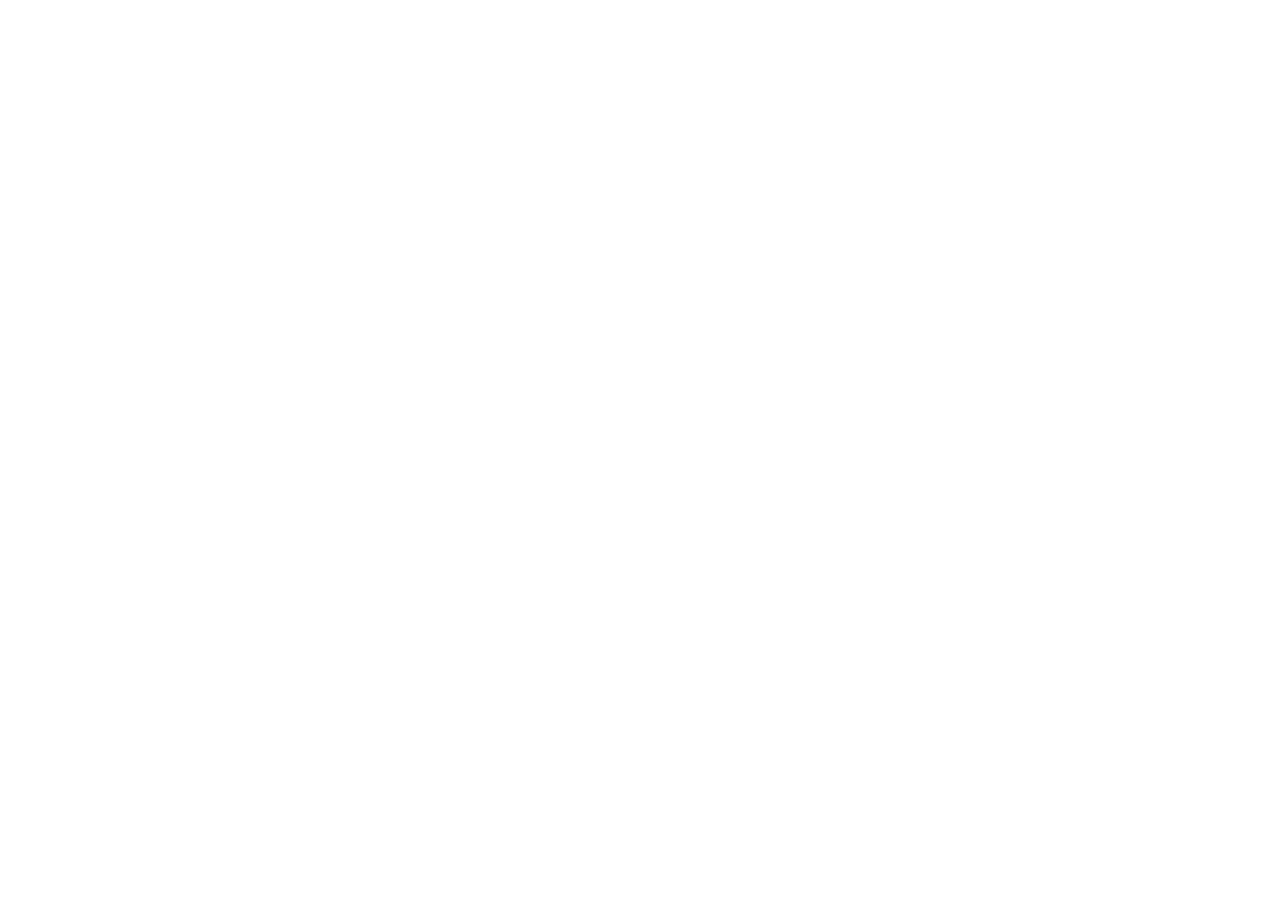
==== index.html @ 4ee0dc31 "criei a pagina principal" ====
<!DOCTYPE html>
<html lang="pt-br">
<head>
    <meta charset="UTF-8">
    <meta name="viewport" content="width=device-width, initial-scale=1.0">
    <title>Projeto Social</title>
    <link rel="shortcut icon" href="favicon.ico" type="image/x-icon">
</head>
<body>
    
</body>
</html>
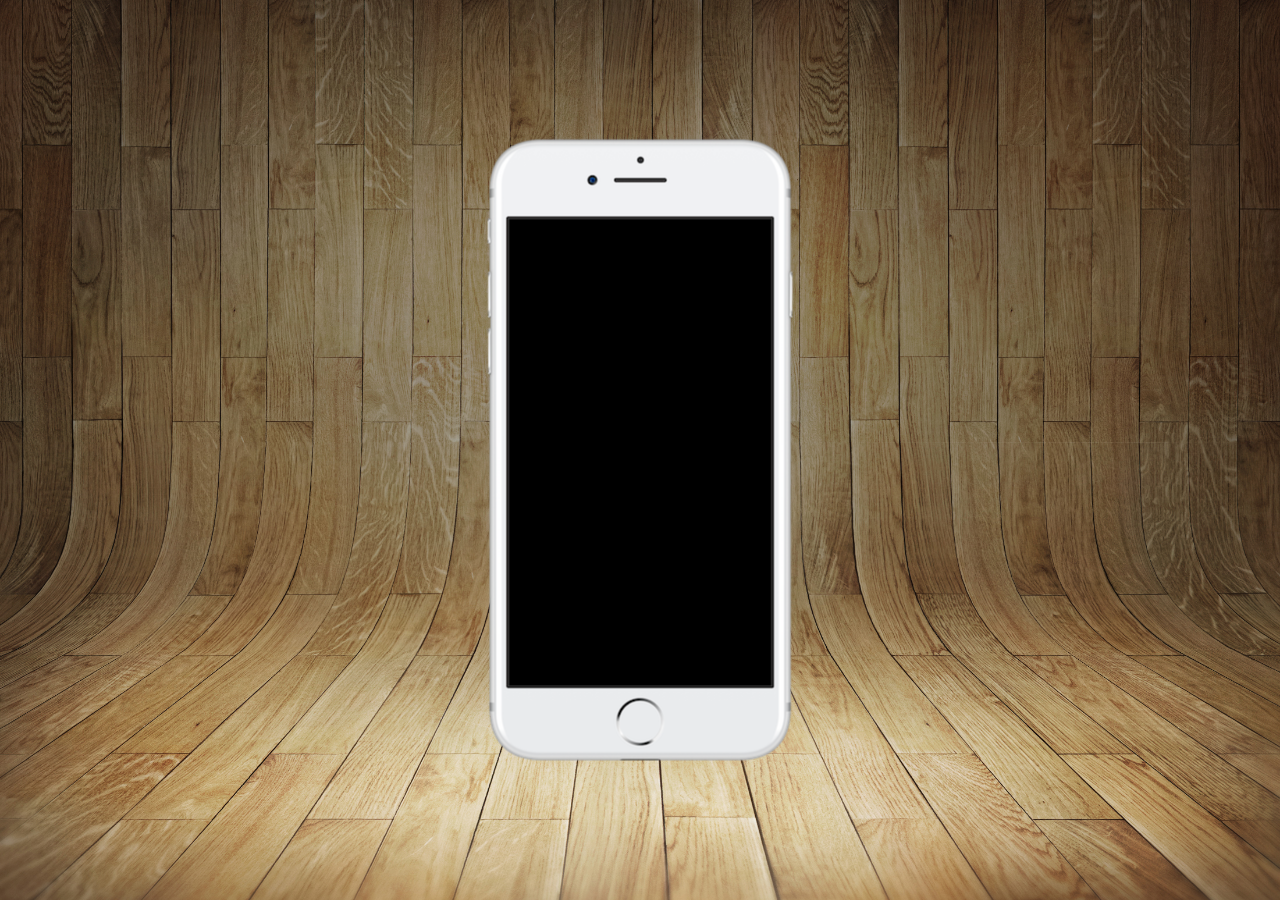
==== commit 824aecfa: "tela inicial" ====
--- a/index.html
+++ b/index.html
@@ -5,8 +5,16 @@
     <meta name="viewport" content="width=device-width, initial-scale=1.0">
     <title>Projeto Social</title>
     <link rel="shortcut icon" href="favicon.ico" type="image/x-icon">
+    <link rel="stylesheet" href="estilos/style.css">
 </head>
 <body>
-    
+    <main>
+        <section id="telefone">
+
+        </section>
+        <section id="rede-sociais">
+
+        </section>
+    </main>
 </body>
 </html>--- a/estilos/style.css
+++ b/estilos/style.css
@@ -0,0 +1,36 @@
+@charset "UTF-8";
+
+* {
+    margin: 0px;
+    padding: 0px;
+    font-family: Arial, Helvetica, sans-serif;
+}
+
+html, body {
+    height: 100vh;
+    width: 100vw;
+    background-color: black;
+}
+
+body {
+    background: url(../imagens/fundo-madeira.jpg) no-repeat top center;
+    background-size: cover;
+    background-attachment: fixed;
+}
+
+main {
+    height: 100vh;
+    position: relative;
+}
+
+section#telefone {
+    position: absolute;
+    top: 50%;
+    left: 50%;
+    transform: translate(-50%, -50%);
+
+    height: 627px;
+    width: 311px;
+    background: url(../imagens/frame-iphone.png) no-repeat;
+    
+}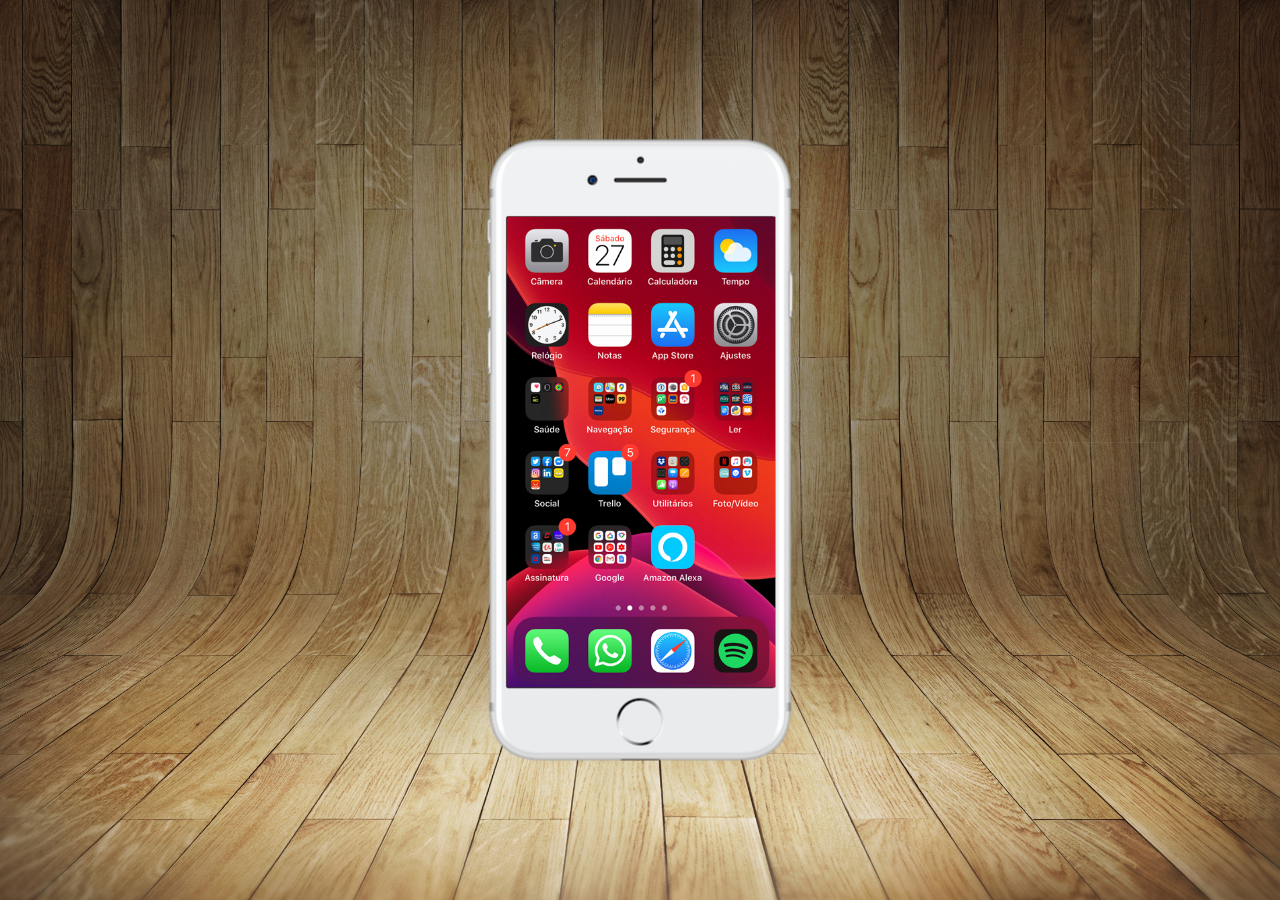
==== commit 62b06879: "coloquei a tela do iframe" ====
--- a/index.html
+++ b/index.html
@@ -10,7 +10,7 @@
 <body>
     <main>
         <section id="telefone">
-
+            <iframe src="home.html" name="tela" id="tela" frameborder="0">0</iframe>
         </section>
         <section id="rede-sociais">
 
--- a/estilos/style.css
+++ b/estilos/style.css
@@ -33,4 +33,13 @@
     width: 311px;
     background: url(../imagens/frame-iphone.png) no-repeat;
     
+}
+
+iframe#tela {
+    position: relative;
+    top: 80px;
+    left: 22px;
+    width: 269px;
+    height: 471px;
+
 }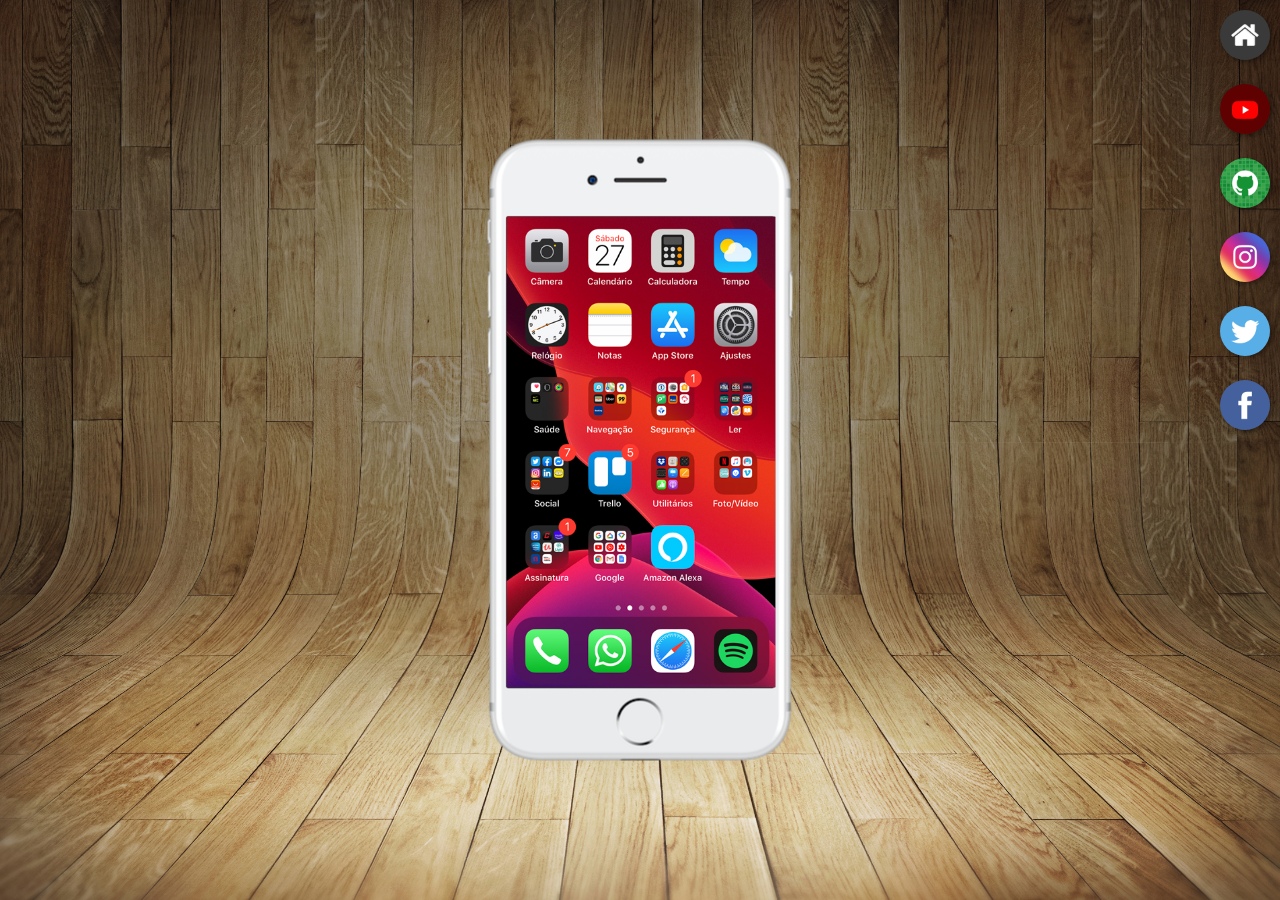
==== commit 24134be4: "botões de redes sociais" ====
--- a/index.html
+++ b/index.html
@@ -10,10 +10,17 @@
 <body>
     <main>
         <section id="telefone">
-            <iframe src="home.html" name="tela" id="tela" frameborder="0">0</iframe>
+            <iframe src="home.html" name="tela" id="tela" frameborder="0">
+                seu navegador não é compatível
+            </iframe>
         </section>
         <section id="rede-sociais">
-
+            <a href="#" target="tela"> <img src="imagens/logo-home.jpg" alt="home"></a><br>
+            <a href="#" target="tela"><img src="imagens/logo-youtube.jpg" alt="youtube"></a><br>
+            <a href="#" target="tela"> <img src="imagens/logo-github.jpg" alt="github"></a><br>
+            <a href="#" target="tela"><img src="imagens/logo-instagram.jpg" alt="instagram"></a><br>
+            <a href="#" target="tela"><img src="imagens/logo-twitter.jpg" alt="twiter"></a><br>
+            <a href="#" target="tela"><img src="imagens/logo-facebook.jpg" alt="facebook"></a>
         </section>
     </main>
 </body>
--- a/estilos/style.css
+++ b/estilos/style.css
@@ -42,4 +42,23 @@
     width: 269px;
     height: 471px;
 
+}
+
+section#rede-sociais {
+    text-align: right;
+}
+
+section#rede-sociais img {
+    width: 50px;
+    margin: 10px;
+    border-radius: 50%;
+    box-shadow: 2px 2px 5px rgba(0, 0, 0, 0.404);
+    box-sizing: border-box;
+}
+
+section#rede-sociais img:hover {
+    border: 4px solid rgba(255, 255, 255, 0.603);
+    transform: translate(-3px, -3px);
+    box-shadow: 5px 5px 10px rgba(0, 0, 0, 0.678);
+    transition: transform .3s, border .1s;
 }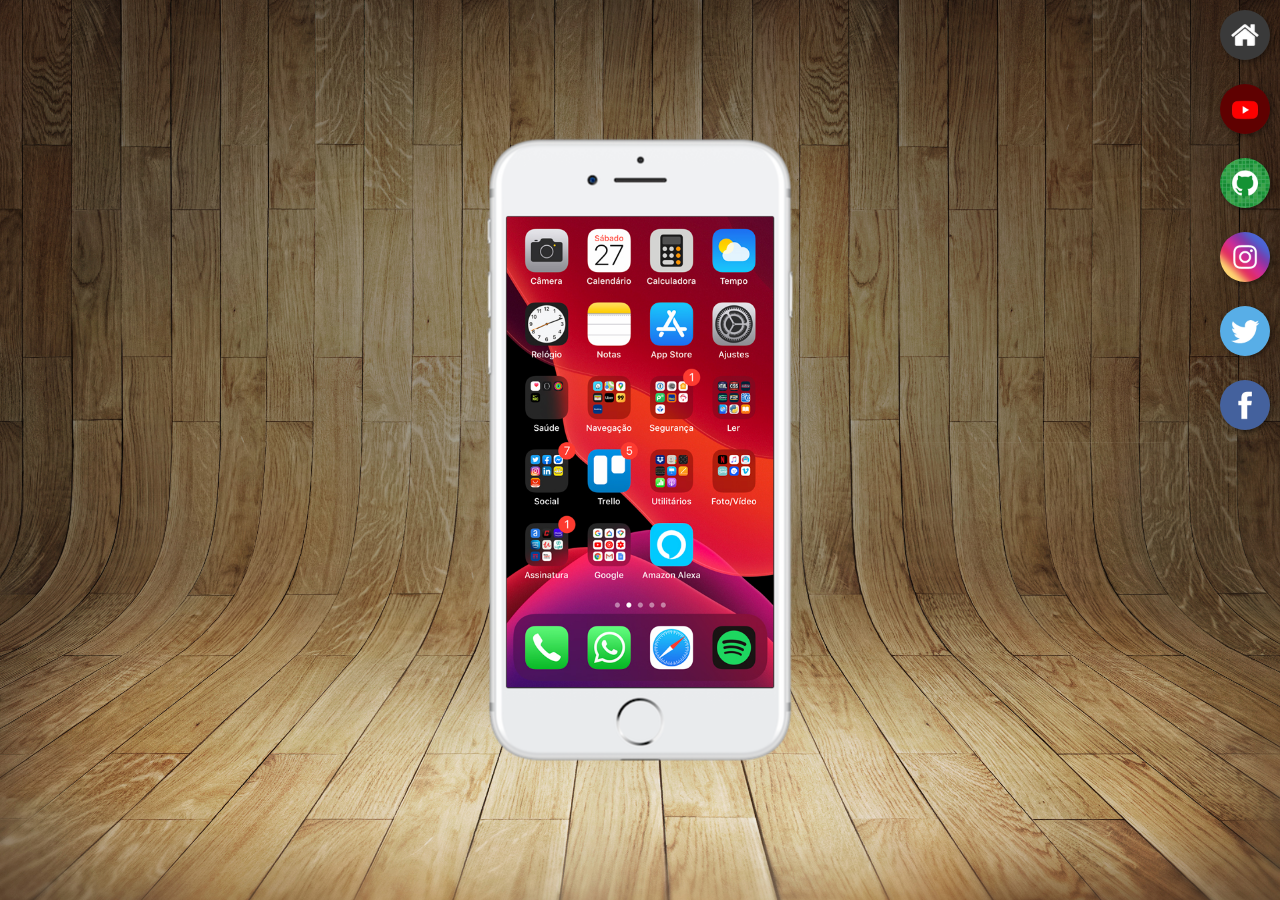
==== commit 953c2920: "terminei" ====
--- a/index.html
+++ b/index.html
@@ -15,12 +15,12 @@
             </iframe>
         </section>
         <section id="rede-sociais">
-            <a href="#" target="tela"> <img src="imagens/logo-home.jpg" alt="home"></a><br>
-            <a href="#" target="tela"><img src="imagens/logo-youtube.jpg" alt="youtube"></a><br>
-            <a href="#" target="tela"> <img src="imagens/logo-github.jpg" alt="github"></a><br>
-            <a href="#" target="tela"><img src="imagens/logo-instagram.jpg" alt="instagram"></a><br>
-            <a href="#" target="tela"><img src="imagens/logo-twitter.jpg" alt="twiter"></a><br>
-            <a href="#" target="tela"><img src="imagens/logo-facebook.jpg" alt="facebook"></a>
+            <a href="home.html" target="tela"> <img src="imagens/logo-home.jpg" alt="home"></a><br>
+            <a href="youtube.html" target="tela"><img src="imagens/logo-youtube.jpg" alt="youtube"></a><br>
+            <a href="github.html" target="tela"> <img src="imagens/logo-github.jpg" alt="github"></a><br>
+            <a href="instagram.html" target="tela"><img src="imagens/logo-instagram.jpg" alt="instagram"></a><br>
+            <a href="twitter.html" target="tela"><img src="imagens/logo-twitter.jpg" alt="twiter"></a><br>
+            <a href="facebook.html" target="tela"><img src="imagens/logo-facebook.jpg" alt="facebook"></a>
         </section>
     </main>
 </body>
--- a/estilos/style.css
+++ b/estilos/style.css
@@ -39,7 +39,7 @@
     position: relative;
     top: 80px;
     left: 22px;
-    width: 269px;
+    width: 267px;
     height: 471px;
 
 }
